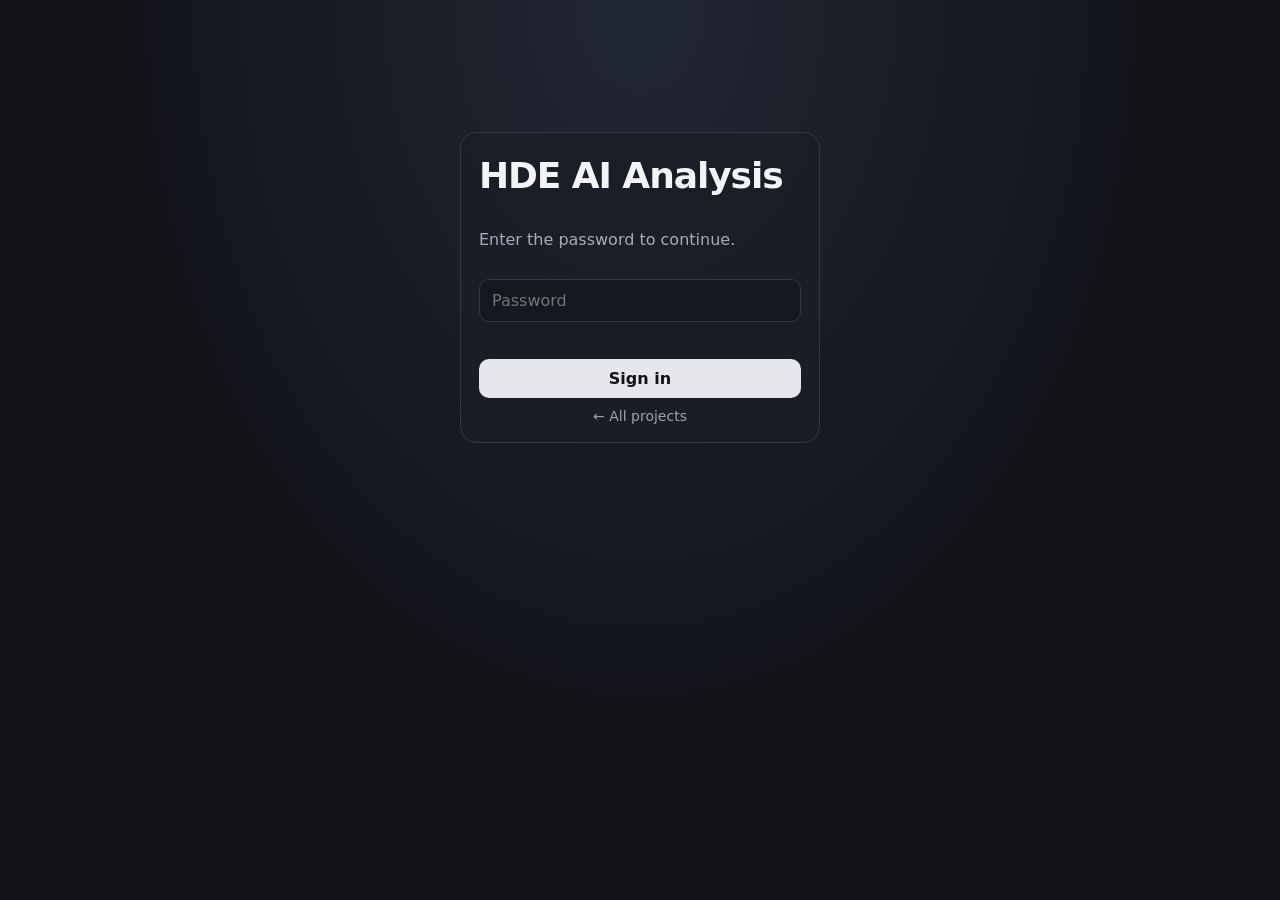
==== app/static/index.html @ a90cc5fe "Initial commit" ====
<!doctype html>
<html lang="en">
<head>
<meta charset="utf-8">
<meta name="viewport" content="width=device-width, initial-scale=1">
<meta name="theme-color" content="#111318">
<title>HDE AI Analysis</title>
<link rel="stylesheet" href="style.css">
</head>
<body>
<main>
  <section id="login" hidden>
    <form id="login-form" class="card narrow">
      <h1>HDE AI Analysis</h1>
      <p class="muted">Enter the password to continue.</p>
      <input id="pw" type="password" placeholder="Password" autocomplete="current-password" required>
      <p id="login-err" class="err" role="alert"></p>
      <button class="btn primary" type="submit">Sign in</button>
      <a class="back" href="../">← All projects</a>
    </form>
  </section>

  <section id="app" hidden>
    <div class="top">
      <div>
        <div class="eyebrow">Project</div>
        <h1>HDE AI Analysis</h1>
      </div>
      <div class="right"><a class="back" href="../">All projects</a> <button id="logout" class="btn ghost">Sign out</button></div>
    </div>
    <p class="muted">Takes an Excel list of HelpDeskEddy ticket numbers, downloads the tickets, masks personal data, and splits client requests from AI replies.</p>
    <div id="warn" class="warn" hidden>HDE_EMAIL / HDE_API_KEY are not set on the server. Edit <code>.env</code> and restart the container.</div>

    <div id="names-warn" class="warn" hidden>Personal names are <b>not</b> masked (the name-recognition module is not installed). Emails, phones, links and long numbers are masked, but check the result by eye before sharing it.</div>

    <div class="card">
      <h2>1. Add a file</h2>
      <p class="muted small">Upload an .xlsx here, or copy it into <code>/opt/hde-analysis/data/inbox/</code> with WinSCP. The ticket numbers must be in a column named <b>Заявка</b>.</p>
      <div class="row">
        <input id="file" type="file" accept=".xlsx">
        <button id="upload" class="btn">Upload</button>
      </div>
      <p id="upload-msg" class="muted small"></p>
    </div>

    <div class="card">
      <h2>2. Run</h2>
      <div id="files"></div>
      <label class="check"><input id="fresh" type="checkbox"> Re-download all tickets (ignore saved cache)</label>
    </div>

    <div class="card">
      <div class="row between"><h2>3. Progress</h2><span id="state" class="pill">idle</span></div>
      <pre id="log" class="log">Nothing running.</pre>
      <button id="stop" class="btn danger" hidden>Stop</button>
    </div>
  </section>
</main>
<div id="toast" role="status"></div>
<script src="app.js"></script>
</body>
</html>
---- app/static/style.css ----
:root { color-scheme: dark; font-family: Inter, system-ui, -apple-system, "Segoe UI", sans-serif; background: #111318; color: #f3f4f6; }
* { box-sizing: border-box; }
[hidden] { display: none !important; }
body { margin: 0; min-height: 100vh; padding: 24px 16px 60px; background: radial-gradient(ellipse at top, #222735 0%, #111318 60%); }
main { max-width: 760px; margin: 0 auto; }
h1 { font-size: clamp(26px, 5vw, 36px); margin: 4px 0 6px; letter-spacing: -.03em; }
h2 { font-size: 17px; margin: 0 0 10px; }
.eyebrow { color: #9ca3af; text-transform: uppercase; letter-spacing: .16em; font-size: 12px; font-weight: 700; }
.muted { color: #a5adbb; line-height: 1.55; }
.small { font-size: 13px; }
code { background: #262b38; padding: 1px 6px; border-radius: 6px; font-size: .92em; }
.top { display: flex; justify-content: space-between; align-items: flex-start; gap: 12px; }
.right { display: flex; align-items: center; gap: 10px; white-space: nowrap; }
.card { border: 1px solid #343946; border-radius: 16px; background: rgba(27,30,39,.92); padding: 18px; margin: 14px 0; }
.card.narrow { max-width: 360px; margin: 12vh auto 0; display: grid; gap: 10px; }
.row { display: flex; gap: 10px; align-items: center; }
.row.between { justify-content: space-between; }
input[type=password], input[type=file] { width: 100%; padding: 11px 12px; border: 1px solid #343946; border-radius: 10px; background: #14171e; color: inherit; font: inherit; min-width: 0; }
.btn { border: 0; border-radius: 10px; padding: 10px 16px; font: inherit; font-weight: 600; cursor: pointer; background: #303646; color: #e5e7eb; white-space: nowrap; }
.btn:hover { background: #3c4354; }
.btn.primary { background: #e5e7eb; color: #111318; }
.btn.primary:hover { background: #fff; }
.btn.ghost { background: transparent; color: #a5adbb; }
.btn.danger { background: #5a2430; color: #ffd7dd; margin-top: 10px; }
.btn:disabled { opacity: .5; cursor: default; }
.back { color: #9ca3af; text-decoration: none; font-size: 14px; text-align: center; }
.back:hover { color: #fff; }
.err { color: #ff8a8a; min-height: 1.2em; margin: 0; font-size: 14px; }
.warn { border: 1px solid #7a5b14; background: #2d2410; color: #f4d58d; padding: 12px 14px; border-radius: 12px; margin: 12px 0; font-size: 14px; }
.file { display: flex; gap: 10px; align-items: center; justify-content: space-between; padding: 10px 0; border-top: 1px solid #2a2f3b; flex-wrap: wrap; }
.file:first-child { border-top: 0; }
.file .name { font-weight: 600; overflow-wrap: anywhere; flex: 1 1 220px; }
.file .meta { color: #8b93a3; font-size: 12px; }
.file .acts { display: flex; gap: 8px; flex-wrap: wrap; }
.file a.btn { text-decoration: none; display: inline-block; }
.check { display: flex; gap: 8px; align-items: center; margin-top: 12px; color: #a5adbb; font-size: 14px; }
.pill { font-size: 12px; font-weight: 700; padding: 3px 10px; border-radius: 99px; background: #303646; color: #cbd0db; }
.pill.running { background: #1d3a5a; color: #a9d3ff; }
.pill.done { background: #17402c; color: #8be0b3; }
.pill.error, .pill.stopped { background: #4a2029; color: #ffb3bf; }
.log { background: #0c0e13; border: 1px solid #2a2f3b; border-radius: 10px; padding: 12px; margin: 0; max-height: 320px; overflow: auto; font: 12.5px/1.5 ui-monospace, SFMono-Regular, Menlo, Consolas, monospace; white-space: pre-wrap; word-break: break-word; }
#toast { position: fixed; left: 50%; bottom: 24px; transform: translateX(-50%); background: #e5e7eb; color: #111318; padding: 10px 16px; border-radius: 99px; font-size: 14px; opacity: 0; pointer-events: none; transition: opacity .2s; max-width: 90vw; }
#toast.show { opacity: 1; }
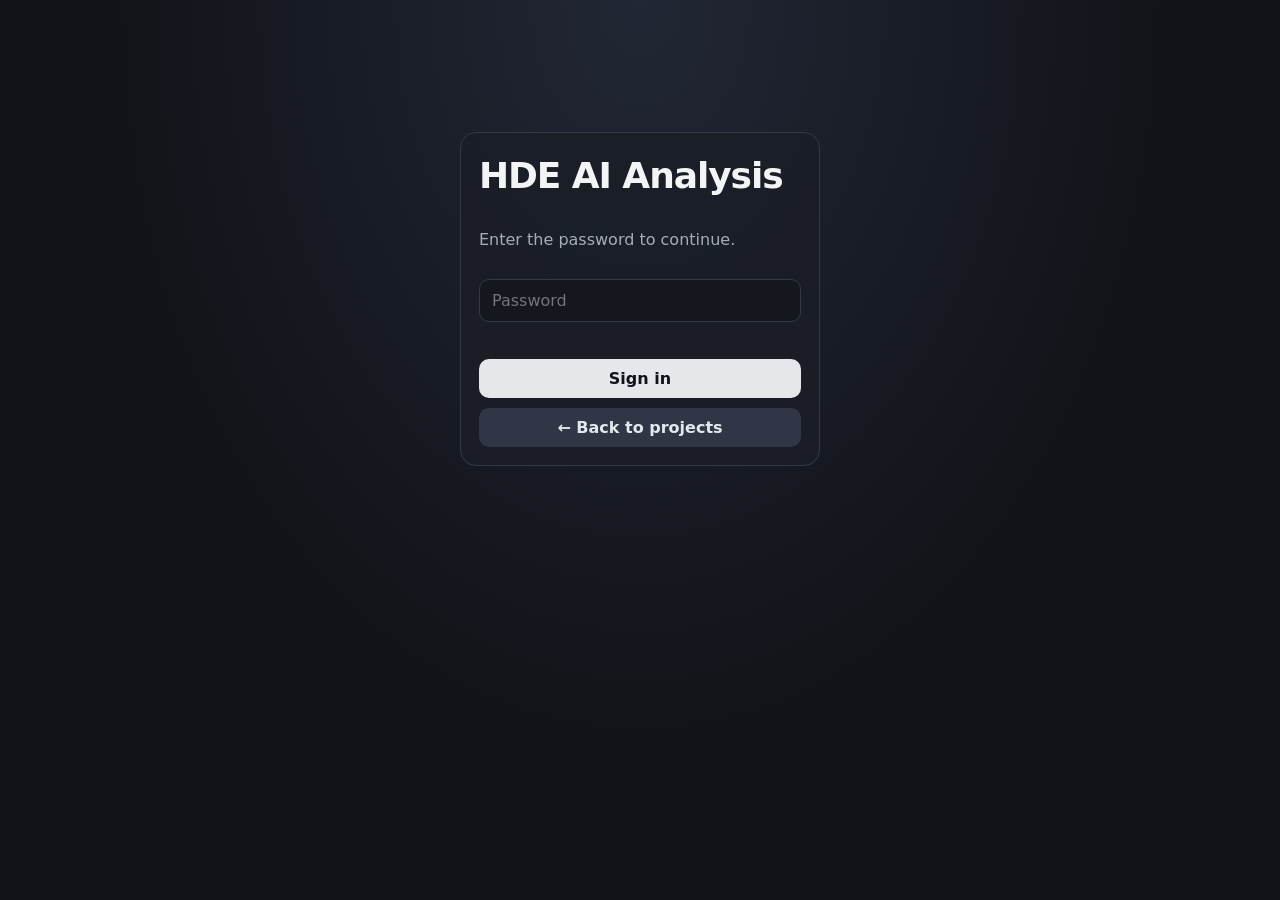
==== commit 1e463e29: "HDE AI Analysis: Корректно rules, date from file name, rate limit, back button - remove columns «Зая" ====
--- a/app/static/index.html
+++ b/app/static/index.html
@@ -16,7 +16,7 @@
       <input id="pw" type="password" placeholder="Password" autocomplete="current-password" required>
       <p id="login-err" class="err" role="alert"></p>
       <button class="btn primary" type="submit">Sign in</button>
-      <a class="back" href="../">← All projects</a>
+      <a class="btn back-btn" href="../">← Back to projects</a>
     </form>
   </section>
 
@@ -26,7 +26,7 @@
         <div class="eyebrow">Project</div>
         <h1>HDE AI Analysis</h1>
       </div>
-      <div class="right"><a class="back" href="../">All projects</a> <button id="logout" class="btn ghost">Sign out</button></div>
+      <div class="right"><a class="btn back-btn" href="../">← Back to projects</a> <button id="logout" class="btn ghost">Sign out</button></div>
     </div>
     <p class="muted">Takes an Excel list of HelpDeskEddy ticket numbers, downloads the tickets, masks personal data, and splits client requests from AI replies.</p>
     <div id="warn" class="warn" hidden>HDE_EMAIL / HDE_API_KEY are not set on the server. Edit <code>.env</code> and restart the container.</div>
--- a/app/static/style.css
+++ b/app/static/style.css
@@ -23,6 +23,7 @@
 .btn.ghost { background: transparent; color: #a5adbb; }
 .btn.danger { background: #5a2430; color: #ffd7dd; margin-top: 10px; }
 .btn:disabled { opacity: .5; cursor: default; }
+a.btn { text-decoration: none; display: inline-block; text-align: center; }
 .back { color: #9ca3af; text-decoration: none; font-size: 14px; text-align: center; }
 .back:hover { color: #fff; }
 .err { color: #ff8a8a; min-height: 1.2em; margin: 0; font-size: 14px; }
